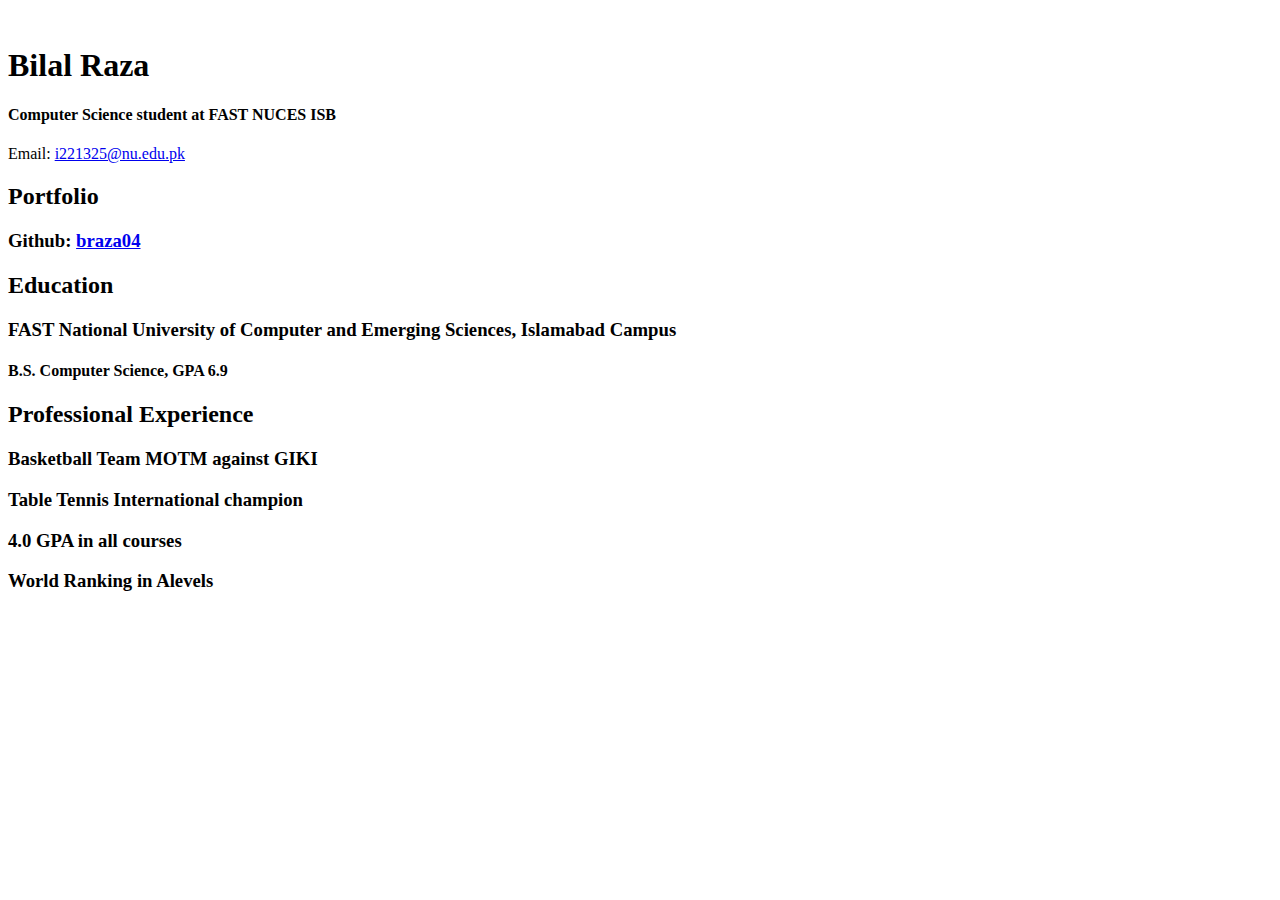
==== resume.html @ b2b888eb "Add files via upload" ====
<!DOCTYPE html>
<html lang="en" dir="ltr">
  <head>
    <meta charset="utf-8">
    <title>Bilal's Portal</title>
    <link rel="stylesheet" href="css/master.css">
    <link rel="FaviconIcon" href="images/favicon.ico" type= "images/x-icon">
    <link rel="shortcut" href="images/favicon.ico" type = "images/x-icon">
    <meta name="viewport" content="width=device-width, initial-scale=1, shrink-to-fit=no">
    <meta name="name" content="Bilal Raza's portfolio">
    <meta name="robots" content="noindex, nofollow">
  </head>
  <body>
      <img src="images/image2.jpg" alt="">
      <h1>Bilal Raza</h1>
      <h4>Computer Science student at FAST NUCES ISB</h4>
      <p>Email: <a href="mailto:i221325@nu.edu.pk" target="_blank">i221325@nu.edu.pk</a></p>
      <h2>Portfolio</h2>
      <h3>Github: <a href="https://github.com/braza04" target="_blank">braza04</a></h3>
      <h2>Education</h2>
      <h3>FAST National University of Computer and Emerging Sciences, Islamabad Campus</h3>
      <h4>B.S. Computer Science, GPA 6.9</h4>
      <h2>Professional Experience</h2>
      <h3>Basketball Team MOTM against GIKI</h3>
      <h3>Table Tennis International champion</h3>
      <h3>4.0 GPA in all courses</h3>
      <h3>World Ranking in Alevels</h3>
  </body>
</html>
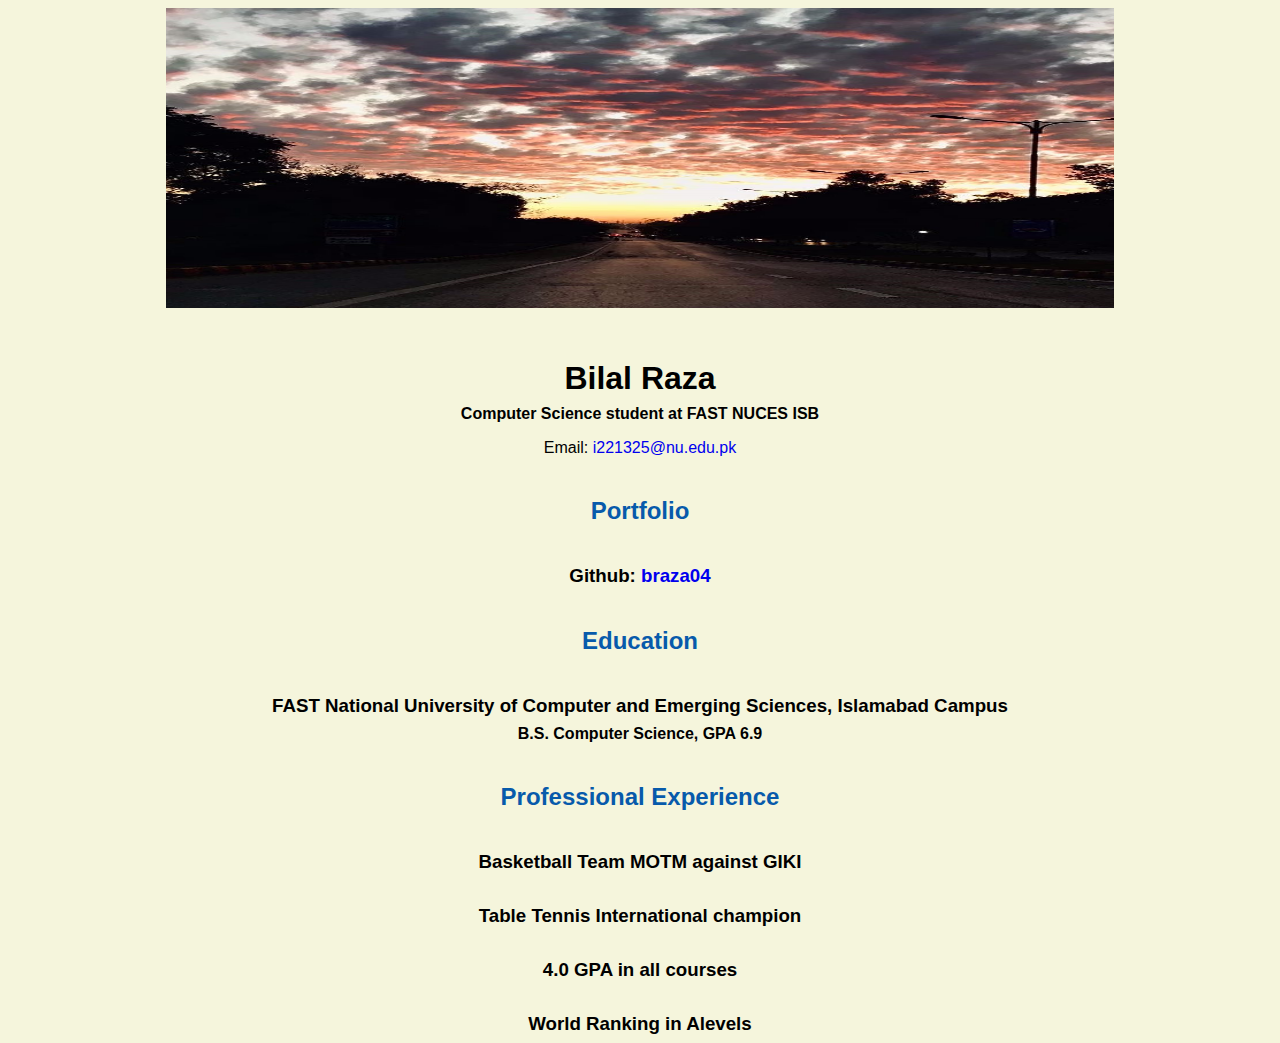
==== commit 7a7ce898: "Update resume.html" ====
--- a/resume.html
+++ b/resume.html
@@ -11,7 +11,7 @@
     <meta name="robots" content="noindex, nofollow">
   </head>
   <body>
-      <img src="images/image2.jpg" alt="">
+      <img src="images/image1.jpeg" width=75% height=300px alt="Image">
       <h1>Bilal Raza</h1>
       <h4>Computer Science student at FAST NUCES ISB</h4>
       <p>Email: <a href="mailto:i221325@nu.edu.pk" target="_blank">i221325@nu.edu.pk</a></p>
--- a/css/master.css
+++ b/css/master.css
@@ -0,0 +1,44 @@
+a {
+  text-decoration: none;
+}
+
+a:hover {
+  color: #FF0000;
+}
+
+body {
+  background-color: beige;
+  color: black;
+  font-family: Arial, Helvetica, sans-serif;
+  text-align: center;
+}
+
+footer {
+  margin-top: 2rem;
+  margin-bottom: 2rem;
+}
+
+h1 {
+  margin-bottom: 0.5rem;
+  margin-top: 3rem;
+}
+
+h2 {
+  color: #075AAB;
+  margin-bottom: 2.5rem;
+  margin-top: 2.5rem;
+}
+
+h3 {
+  margin-bottom: 0;
+  margin-top: 2rem;
+}
+
+h4  {
+  margin-bottom: 1rem;
+  margin-top: 0.5rem;
+}
+
+h5 {
+  margin-top: 0.5rem;
+}
